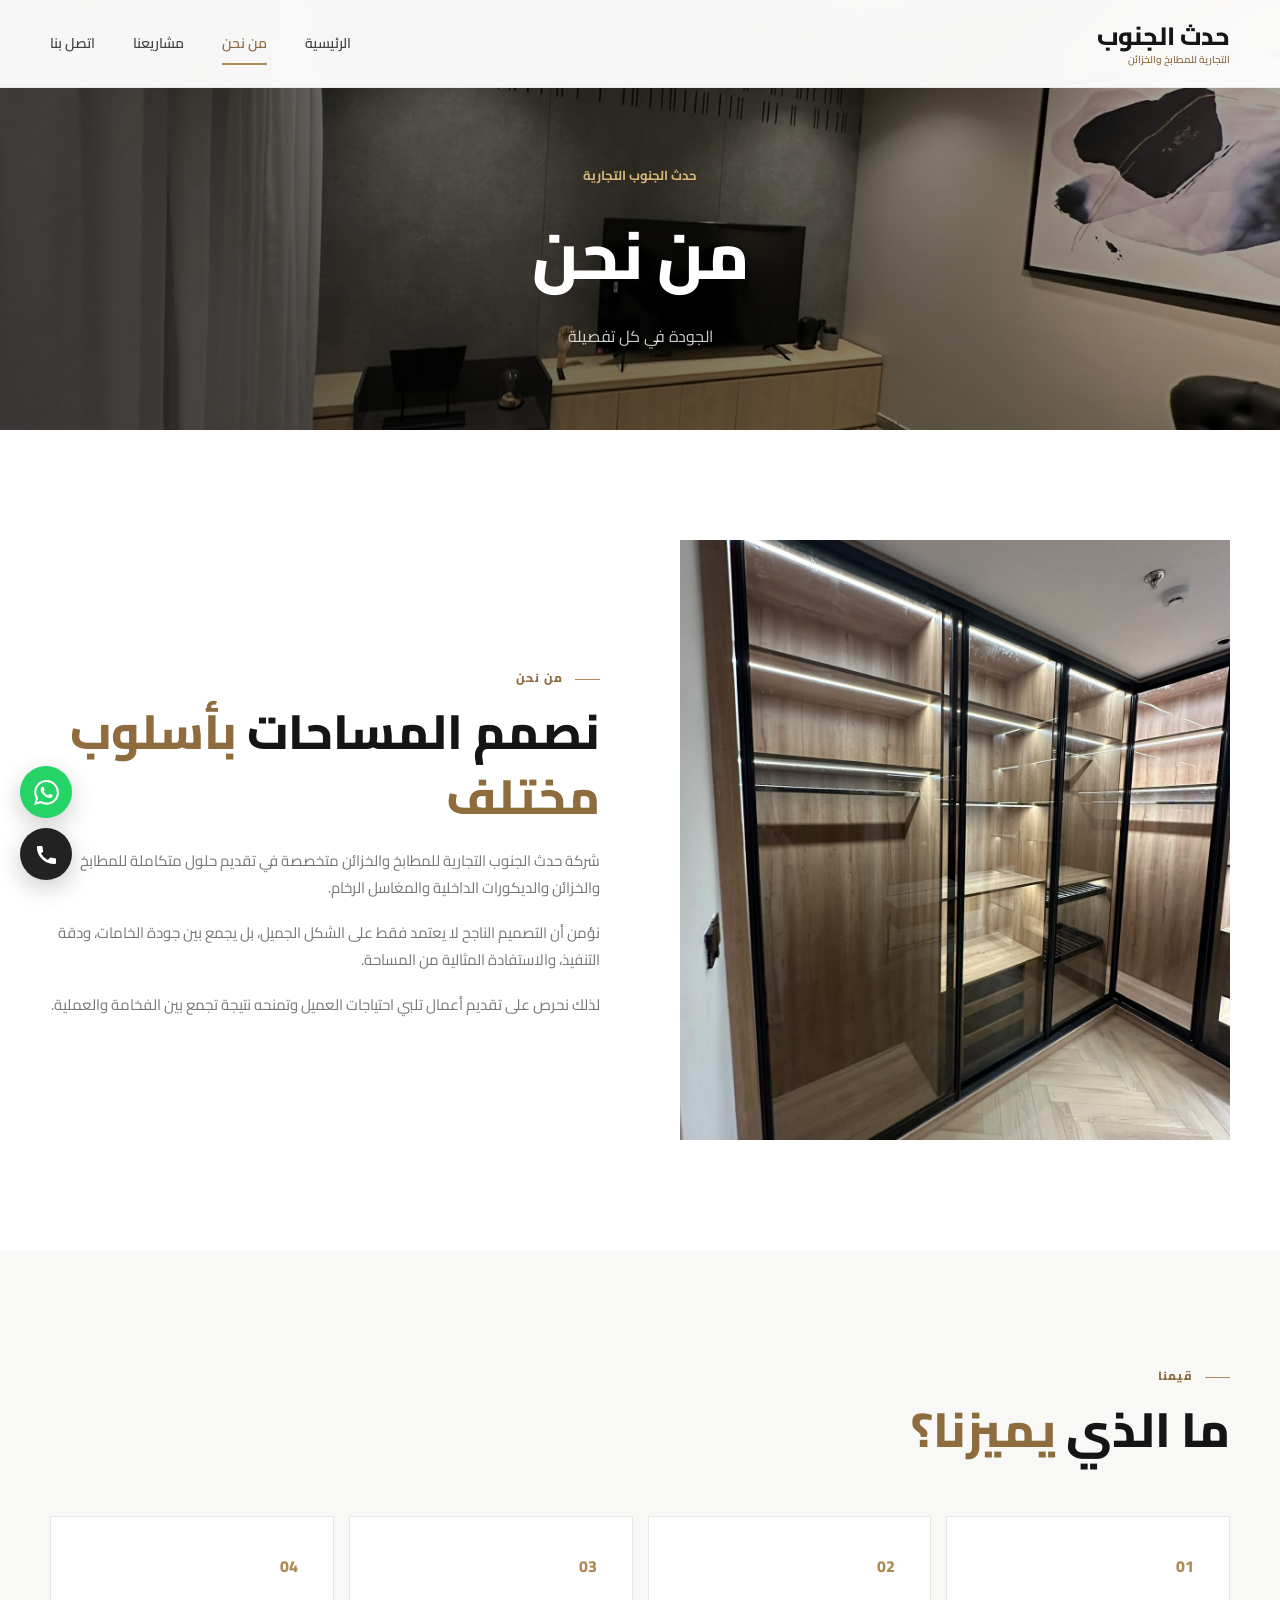
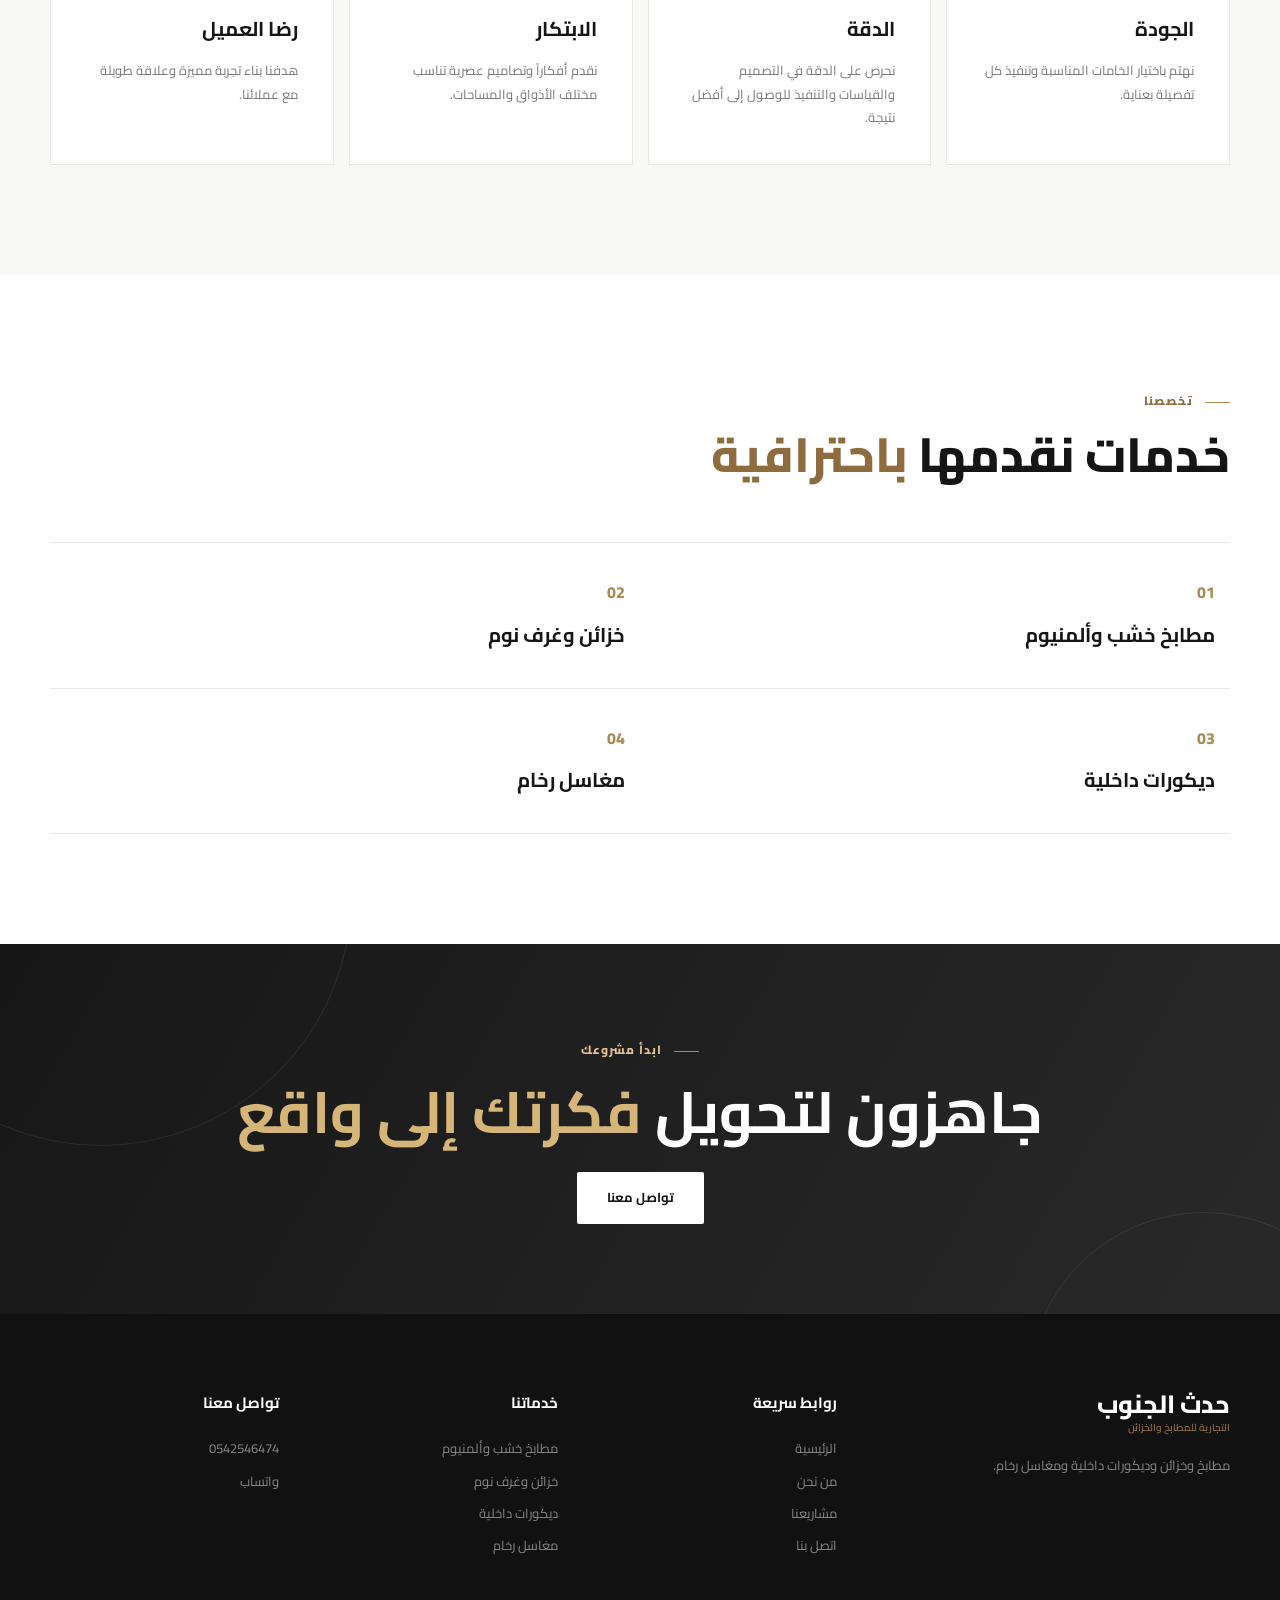
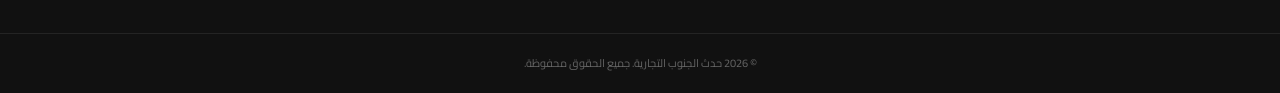
==== about.html @ 850d8880 "done" ====
<!DOCTYPE html>
<html lang="ar" dir="rtl">
<head>

  <meta charset="UTF-8">

  <meta name="viewport" content="width=device-width, initial-scale=1.0">

  <title>من نحن | حدث الجنوب التجارية</title>

  <meta
    name="description"
    content="تعرف على شركة حدث الجنوب التجارية للمطابخ والخزائن والديكورات الداخلية."
  >

  <link rel="stylesheet" href="style.css">

</head>

<body>


  <!-- HEADER -->

  <header class="header">

    <div class="container nav-container">

      <a href="index.html" class="logo">

        <span class="logo-main">حدث الجنوب</span>

        <span class="logo-sub">
          التجارية للمطابخ والخزائن
        </span>

      </a>


      <button class="menu-toggle" id="menuToggle">

        <span></span>
        <span></span>
        <span></span>

      </button>


      <nav class="navbar" id="navbar">

        <a href="index.html">الرئيسية</a>

        <a href="about.html" class="active">من نحن</a>

        <a href="projects.html">مشاريعنا</a>

        <a href="contact.html">اتصل بنا</a>

      </nav>

    </div>

  </header>


  <!-- PAGE HERO -->

  <section class="page-hero">

    <div class="page-hero-content">

      <span>حدث الجنوب التجارية</span>

      <h1>من نحن</h1>

      <p>
        الجودة في كل تفصيلة
      </p>

    </div>

  </section>


  <!-- ABOUT -->

  <section class="section-padding about-main">

    <div class="container about-grid">

      <div class="about-image reveal">

        <img src="images/11.jpeg" alt="حدث الجنوب التجارية">

      </div>


      <div class="about-content reveal">

        <span class="section-label">
          من نحن
        </span>

        <h2 class="section-title">

          نصمم المساحات
          <span>بأسلوب مختلف</span>

        </h2>

        <p>
          شركة حدث الجنوب التجارية للمطابخ والخزائن متخصصة
          في تقديم حلول متكاملة للمطابخ والخزائن والديكورات
          الداخلية والمغاسل الرخام.
        </p>

        <p>
          نؤمن أن التصميم الناجح لا يعتمد فقط على الشكل الجميل،
          بل يجمع بين جودة الخامات، ودقة التنفيذ، والاستفادة
          المثالية من المساحة.
        </p>

        <p>
          لذلك نحرص على تقديم أعمال تلبي احتياجات العميل
          وتمنحه نتيجة تجمع بين الفخامة والعملية.
        </p>

      </div>

    </div>

  </section>


  <!-- VALUES -->

  <section class="values section-padding">

    <div class="container">

      <div class="section-heading">

        <span class="section-label">
          قيمنا
        </span>

        <h2 class="section-title">
          ما الذي
          <span>يميزنا؟</span>
        </h2>

      </div>


      <div class="values-grid">


        <div class="value-card reveal">

          <div class="value-number">01</div>

          <h3>الجودة</h3>

          <p>
            نهتم باختيار الخامات المناسبة وتنفيذ كل
            تفصيلة بعناية.
          </p>

        </div>


        <div class="value-card reveal">

          <div class="value-number">02</div>

          <h3>الدقة</h3>

          <p>
            نحرص على الدقة في التصميم والقياسات والتنفيذ
            للوصول إلى أفضل نتيجة.
          </p>

        </div>


        <div class="value-card reveal">

          <div class="value-number">03</div>

          <h3>الابتكار</h3>

          <p>
            نقدم أفكاراً وتصاميم عصرية تناسب مختلف
            الأذواق والمساحات.
          </p>

        </div>


        <div class="value-card reveal">

          <div class="value-number">04</div>

          <h3>رضا العميل</h3>

          <p>
            هدفنا بناء تجربة مميزة وعلاقة طويلة مع
            عملائنا.
          </p>

        </div>


      </div>

    </div>

  </section>


  <!-- SERVICES -->

  <section class="about-services section-padding">

    <div class="container">

      <div class="section-heading">

        <span class="section-label">
          تخصصنا
        </span>

        <h2 class="section-title">
          خدمات نقدمها
          <span>باحترافية</span>
        </h2>

      </div>


      <div class="about-services-grid">

        <div>
          <span>01</span>
          <h3>مطابخ خشب وألمنيوم</h3>
        </div>

        <div>
          <span>02</span>
          <h3>خزائن وغرف نوم</h3>
        </div>

        <div>
          <span>03</span>
          <h3>ديكورات داخلية</h3>
        </div>

        <div>
          <span>04</span>
          <h3>مغاسل رخام</h3>
        </div>

      </div>

    </div>

  </section>


  <!-- CTA -->

  <section class="cta small-cta">

    <div class="container cta-content">

      <span class="section-label light">
        ابدأ مشروعك
      </span>

      <h2>
        جاهزون لتحويل
        <span>فكرتك إلى واقع</span>
      </h2>

      <a href="contact.html" class="btn btn-light">
        تواصل معنا
      </a>

    </div>

  </section>


  <!-- FOOTER -->

  <footer class="footer">

    <div class="container footer-grid">

      <div class="footer-brand">

        <div class="logo footer-logo">

          <span class="logo-main">حدث الجنوب</span>

          <span class="logo-sub">
            التجارية للمطابخ والخزائن
          </span>

        </div>

        <p>
          مطابخ وخزائن وديكورات داخلية ومغاسل رخام.
        </p>

      </div>


      <div class="footer-column">

        <h3>روابط سريعة</h3>

        <a href="index.html">الرئيسية</a>
        <a href="about.html">من نحن</a>
        <a href="projects.html">مشاريعنا</a>
        <a href="contact.html">اتصل بنا</a>

      </div>


      <div class="footer-column">

        <h3>خدماتنا</h3>

        <span>مطابخ خشب وألمنيوم</span>
        <span>خزائن وغرف نوم</span>
        <span>ديكورات داخلية</span>
        <span>مغاسل رخام</span>

      </div>


      <div class="footer-column">

        <h3>تواصل معنا</h3>

        <a href="tel:0542546474">
          0542546474
        </a>

        <a
          href="https://wa.me/966542546474"
          target="_blank"
        >
          واتساب
        </a>

      </div>

    </div>


    <div class="footer-bottom">

      <div class="container">

        <p>
          © 2026 حدث الجنوب التجارية. جميع الحقوق محفوظة.
        </p>

      </div>

    </div>

  </footer>


  <!-- FLOATING -->

  <div class="floating-buttons">

    <a
      href="https://wa.me/966542546474"
      class="float-btn whatsapp"
      target="_blank"
    >
      <svg viewBox="0 0 24 24">
        <path d="M20.5 3.5A11.8 11.8 0 0 0 12.08 0C5.55 0 .23 5.32.23 11.85c0 2.09.55 4.13 1.6 5.93L.13 24l6.36-1.67a11.82 11.82 0 0 0 5.59 1.42h.01c6.53 0 11.85-5.32 11.85-11.85 0-3.17-1.24-6.14-3.44-8.4ZM12.09 21.7h-.01a9.83 9.83 0 0 1-5.01-1.37l-.36-.21-3.77.99 1.01-3.67-.23-.38a9.82 9.82 0 0 1-1.5-5.21C2.22 6.42 6.64 2 12.09 2a9.8 9.8 0 0 1 6.98 2.89 9.8 9.8 0 0 1 2.88 6.99c0 5.44-4.43 9.82-9.86 9.82Zm5.39-7.36c-.29-.15-1.72-.85-1.99-.95-.27-.1-.46-.15-.65.15-.19.29-.75.95-.92 1.14-.17.19-.34.22-.63.07-.29-.15-1.23-.45-2.34-1.44-.86-.77-1.44-1.72-1.61-2.01-.17-.29-.02-.45.13-.6.13-.13.29-.34.44-.51.15-.17.19-.29.29-.49.1-.19.05-.36-.02-.51-.07-.15-.65-1.58-.89-2.17-.23-.57-.47-.49-.65-.5h-.55c-.19 0-.49.07-.75.36-.26.29-1  .98-1 2.39s1.02 2.77 1.16 2.96c.14.19 2 3.05 4.85 4.28.68.29 1.21.46 1.62.59.68.22 1.3.19 1.79.12.55-.08 1.72-.7 1.96-1.37.24-.67.24-1.24.17-1.36-.07-.12-.26-.19-.55-.34Z"/>
      </svg>
    </a>

    <a href="tel:0542546474" class="float-btn call">

      <svg viewBox="0 0 24 24">
        <path d="M6.62 10.79a15.46 15.46 0 0 0 6.59 6.59l2.2-2.2a1.03 1.03 0 0 1 1.05-.25c1.15.38 2.39.58 3.66.58.57 0 1.03.46 1.03 1.03V20.2c0 .57-.46 1.03-1.03 1.03C10.06 21.23 2.77 13.94 2.77 4.87c0-.57.46-1.03 1.03-1.03H7.2c.57 0 1.03.46 1.03 1.03 0 1.28.2 2.51.58 3.66.11.39.02.82-.25 1.05l-1.94 1.21Z"/>
      </svg>

    </a>

  </div>


  <script src="script.js"></script>

</body>
</html>
---- style.css ----
@import url('https://fonts.googleapis.com/css2?family=Cairo:wght@300;400;500;600;700;800&display=swap');


/* =====================================================
   VARIABLES
===================================================== */

:root {

  --white: #ffffff;

  --off-white: #f8f8f6;

  --black: #151515;

  --dark: #202020;

  --gray: #777;

  --light-gray: #eeeeeb;

  --border: #e7e7e3;

  --gold: #b08a55;

  --gold-dark: #8e6c3e;

  --shadow:
    0 15px 45px rgba(0,0,0,.08);

  --transition:
    .35s ease;

}


/* =====================================================
   RESET
===================================================== */

* {

  margin: 0;

  padding: 0;

  box-sizing: border-box;

}


html {

  scroll-behavior: smooth;

}


body {

  font-family: "Cairo", sans-serif;

  background: var(--white);

  color: var(--black);

  line-height: 1.8;

  overflow-x: hidden;

}


body.menu-open {

  overflow: hidden;

}


a {

  text-decoration: none;

  color: inherit;

}


img {

  display: block;

  width: 100%;

}


button,
input,
textarea,
select {

  font-family: inherit;

}


button {

  cursor: pointer;

}


.container {

  width: min(1180px, calc(100% - 40px));

  margin: auto;

}


/* =====================================================
   HEADER
===================================================== */

.header {

  position: fixed;

  top: 0;

  right: 0;

  left: 0;

  z-index: 1000;

  height: 88px;

  background:
    rgba(255,255,255,.96);

  backdrop-filter: blur(15px);

  border-bottom: 1px solid rgba(0,0,0,.06);

  transition: var(--transition);

}


.header.scrolled {

  height: 72px;

  box-shadow:
    0 5px 25px rgba(0,0,0,.07);

}


.nav-container {

  height: 100%;

  display: flex;

  align-items: center;

  justify-content: space-between;

}


.logo {

  display: flex;

  flex-direction: column;

  line-height: 1.2;

}


.logo-main {

  font-size: 25px;

  font-weight: 800;

  color: var(--black);

}


.logo-sub {

  color: var(--gold-dark);

  font-size: 10px;

  font-weight: 600;

  margin-top: 3px;

}


.navbar {

  display: flex;

  align-items: center;

  gap: 38px;

}


.navbar a {

  position: relative;

  font-size: 14px;

  font-weight: 600;

  color: #444;

  transition: var(--transition);

}


.navbar a::after {

  content: "";

  position: absolute;

  bottom: -9px;

  right: 0;

  width: 0;

  height: 2px;

  background: var(--gold);

  transition: var(--transition);

}


.navbar a:hover,
.navbar a.active {

  color: var(--gold-dark);

}


.navbar a:hover::after,
.navbar a.active::after {

  width: 100%;

}


/* =====================================================
   MOBILE MENU
===================================================== */

.menu-toggle {

  display: none;

  border: 0;

  background: transparent;

  width: 42px;

  height: 42px;

  position: relative;

  z-index: 1002;

}


.menu-toggle span {

  display: block;

  width: 25px;

  height: 2px;

  background: var(--black);

  margin: 5px auto;

  transition: .3s;

}


.menu-toggle.active span:nth-child(1) {

  transform:
    translateY(7px)
    rotate(45deg);

}


.menu-toggle.active span:nth-child(2) {

  opacity: 0;

}


.menu-toggle.active span:nth-child(3) {

  transform:
    translateY(-7px)
    rotate(-45deg);

}


/* =====================================================
   HERO
===================================================== */

.hero {

  height: 100vh;

  min-height: 650px;

  position: relative;

  overflow: hidden;

}


.hero-slider {

  width: 100%;

  height: 100%;

}


.hero-slide {

  position: absolute;

  inset: 0;

  opacity: 0;

  visibility: hidden;

  transition:
    opacity 1s ease,
    visibility 1s ease;

}


.hero-slide.active {

  opacity: 1;

  visibility: visible;

}


.hero-slide img {

  width: 100%;

  height: 100%;

  object-fit: cover;

}


.hero-overlay {

  position: absolute;

  inset: 0;

  background:
    linear-gradient(
      90deg,
      rgba(0,0,0,.65),
      rgba(0,0,0,.25),
      rgba(0,0,0,.12)
    );

}


.hero-content {

  position: absolute;

  z-index: 2;

  top: 50%;

  right: max(5%, calc((100% - 1180px) / 2));

  transform: translateY(-50%);

  max-width: 620px;

  color: white;

}


.hero-small {

  display: inline-block;

  color: #e1c28f;

  font-size: 14px;

  font-weight: 600;

  margin-bottom: 12px;

  letter-spacing: .5px;

}


.hero-content h1,
.hero-content h2 {

  font-size: clamp(38px, 5vw, 70px);

  line-height: 1.25;

  margin-bottom: 20px;

  font-weight: 800;

}


.hero-content p {

  max-width: 550px;

  color: rgba(255,255,255,.88);

  font-size: 16px;

  line-height: 2;

  margin-bottom: 30px;

}


.hero-buttons {

  display: flex;

  gap: 12px;

  flex-wrap: wrap;

}


/* =====================================================
   BUTTONS
===================================================== */

.btn {

  display: inline-flex;

  align-items: center;

  justify-content: center;

  gap: 10px;

  min-height: 52px;

  padding: 0 30px;

  border-radius: 2px;

  font-size: 13px;

  font-weight: 700;

  transition: var(--transition);

}


.btn-primary {

  background: var(--gold);

  color: white;

}


.btn-primary:hover {

  background: var(--gold-dark);

  transform: translateY(-3px);

}


.btn-outline {

  border: 1px solid rgba(255,255,255,.65);

  color: white;

}


.btn-outline:hover {

  background: white;

  color: var(--black);

}


.btn-dark {

  background: var(--black);

  color: white;

}


.btn-dark:hover {

  background: var(--gold-dark);

  transform: translateY(-3px);

}


.btn-light {

  background: white;

  color: var(--black);

}


.btn-light:hover {

  background: var(--gold);

  color: white;

  transform: translateY(-3px);

}


/* =====================================================
   SLIDER
===================================================== */

.slider-arrow {

  position: absolute;

  z-index: 5;

  top: 50%;

  width: 48px;

  height: 48px;

  border-radius: 50%;

  border: 1px solid rgba(255,255,255,.5);

  background: rgba(0,0,0,.15);

  color: white;

  font-size: 20px;

  transform: translateY(-50%);

  transition: var(--transition);

}


.slider-arrow:hover {

  background: white;

  color: var(--black);

}


.slider-prev {

  right: 25px;

}


.slider-next {

  left: 25px;

}


.slider-dots {

  position: absolute;

  z-index: 5;

  bottom: 35px;

  right: 50%;

  transform: translateX(50%);

  display: flex;

  gap: 8px;

}


.dot {

  width: 8px;

  height: 8px;

  border-radius: 50%;

  border: 0;

  background: rgba(255,255,255,.5);

  transition: var(--transition);

}


.dot.active {

  width: 28px;

  border-radius: 10px;

  background: white;

}


/* =====================================================
   SECTIONS
===================================================== */

.section-padding {

  padding: 110px 0;

}


.section-label {

  display: inline-block;

  color: var(--gold-dark);

  font-size: 12px;

  font-weight: 800;

  letter-spacing: 1px;

  margin-bottom: 10px;

}


.section-label::before {

  content: "";

  display: inline-block;

  width: 25px;

  height: 1px;

  background: var(--gold);

  vertical-align: middle;

  margin-left: 8px;

}


.section-label.light {

  color: #e1c28f;

}


.section-title {

  font-size: clamp(30px, 4vw, 48px);

  line-height: 1.35;

  font-weight: 800;

}


.section-title span {

  color: var(--gold-dark);

}


.section-heading {

  max-width: 700px;

  margin-bottom: 55px;

}


.section-heading > p {

  color: var(--gray);

  margin-top: 15px;

  font-size: 15px;

}


/* =====================================================
   INTRO
===================================================== */

.intro {

  background: var(--white);

}


.intro-grid {

  display: grid;

  grid-template-columns:
    1fr
    1fr;

  gap: 80px;

  align-items: center;

}


.intro-image {

  position: relative;

}


.intro-image img {

  height: 570px;

  object-fit: cover;

}


.experience-box {

  position: absolute;

  bottom: -25px;

  left: -25px;

  background: var(--black);

  color: white;

  width: 130px;

  height: 130px;

  display: flex;

  flex-direction: column;

  align-items: center;

  justify-content: center;

  border: 6px solid white;

}


.experience-box strong {

  font-size: 20px;

  color: #d8b97e;

}


.experience-box span {

  font-size: 13px;

}


.intro-content p {

  color: var(--gray);

  font-size: 15px;

  margin-top: 18px;

}


.text-link {

  display: inline-flex;

  gap: 12px;

  color: var(--black);

  font-weight: 700;

  margin-top: 25px;

  border-bottom: 1px solid var(--gold);

  padding-bottom: 5px;

}


.text-link span {

  color: var(--gold);

  transition: var(--transition);

}


.text-link:hover span {

  transform: translateX(-5px);

}


/* =====================================================
   SERVICES
===================================================== */

.services {

  background: var(--off-white);

}


.services-grid {

  display: grid;

  grid-template-columns:
    repeat(4, 1fr);

  gap: 18px;

}


.service-card {

  position: relative;

  background: white;

  padding: 35px 28px;

  min-height: 280px;

  border: 1px solid var(--border);

  overflow: hidden;

  transition: var(--transition);

}


.service-card:hover {

  transform: translateY(-8px);

  box-shadow: var(--shadow);

  border-color: transparent;

}


.service-number {

  position: absolute;

  top: 20px;

  left: 20px;

  color: #ddd;

  font-size: 14px;

  font-weight: 700;

}


.service-icon {

  width: 55px;

  height: 55px;

  display: flex;

  align-items: center;

  justify-content: center;

  background: #f5f0e8;

  color: var(--gold-dark);

  font-size: 24px;

  margin-bottom: 25px;

}


.service-card h3 {

  font-size: 18px;

  margin-bottom: 12px;

}


.service-card p {

  color: var(--gray);

  font-size: 13px;

  line-height: 2;

}


/* =====================================================
   PROJECTS PREVIEW
===================================================== */

.projects-heading {

  display: flex;

  justify-content: space-between;

  align-items: end;

  max-width: none;

}


.projects-grid {

  display: grid;

  grid-template-columns:
    repeat(3, 1fr);

  gap: 15px;

}


.project-card {

  position: relative;

  height: 330px;

  overflow: hidden;

}


.project-card img {

  height: 100%;

  object-fit: cover;

  transition:
    transform .7s ease;

}


.project-card:hover img {

  transform: scale(1.07);

}


.project-overlay {

  position: absolute;

  inset: 0;

  display: flex;

  align-items: center;

  justify-content: center;

  background:
    rgba(0,0,0,.4);

  opacity: 0;

  transition: var(--transition);

}


.project-card:hover .project-overlay {

  opacity: 1;

}


.project-overlay span {

  color: white;

  border: 1px solid rgba(255,255,255,.8);

  padding: 10px 20px;

  font-size: 12px;

}


/* =====================================================
   CTA
===================================================== */

.cta {

  position: relative;

  padding: 120px 20px;

  background:
    linear-gradient(
      120deg,
      #171717,
      #292929
    );

  color: white;

  text-align: center;

  overflow: hidden;

}


.cta::before {

  content: "";

  position: absolute;

  width: 500px;

  height: 500px;

  border: 1px solid rgba(255,255,255,.08);

  border-radius: 50%;

  top: -300px;

  left: -150px;

}


.cta::after {

  content: "";

  position: absolute;

  width: 350px;

  height: 350px;

  border: 1px solid rgba(255,255,255,.08);

  border-radius: 50%;

  bottom: -250px;

  right: -100px;

}


.cta-content {

  position: relative;

  z-index: 2;

}


.cta h2 {

  font-size: clamp(32px, 5vw, 58px);

  line-height: 1.4;

  margin-bottom: 20px;

}


.cta h2 span {

  color: #d6b678;

}


.cta p {

  max-width: 600px;

  margin: auto auto 30px;

  color: #bbb;

}


.small-cta {

  padding: 90px 20px;

}


/* =====================================================
   FOOTER
===================================================== */

.footer {

  background: #111;

  color: white;

}


.footer-grid {

  display: grid;

  grid-template-columns:
    1.5fr
    1fr
    1fr
    1fr;

  gap: 50px;

  padding: 75px 0;

}


.footer-logo .logo-main {

  color: white;

}


.footer-brand p {

  color: #888;

  font-size: 13px;

  max-width: 350px;

  margin-top: 20px;

}


.footer-column {

  display: flex;

  flex-direction: column;

  gap: 9px;

}


.footer-column h3 {

  font-size: 15px;

  margin-bottom: 12px;

  color: white;

}


.footer-column a,
.footer-column span {

  color: #888;

  font-size: 13px;

  transition: var(--transition);

}


.footer-column a:hover {

  color: #d6b678;

  transform: translateX(-4px);

}


.footer-bottom {

  border-top: 1px solid rgba(255,255,255,.08);

  padding: 20px 0;

}


.footer-bottom p {

  color: #666;

  text-align: center;

  font-size: 11px;

}


/* =====================================================
   PAGE HERO
===================================================== */

.page-hero {

  height: 430px;

  background:
    linear-gradient(
      90deg,
      rgba(0,0,0,.7),
      rgba(0,0,0,.35)
    ),
    url("images/12.jpeg")
    center/cover;

  display: flex;

  align-items: center;

  justify-content: center;

  text-align: center;

  color: white;

  padding-top: 80px;

}


.page-hero-content span {

  color: #d9b979;

  font-size: 13px;

  font-weight: 700;

}


.page-hero-content h1 {

  font-size: clamp(40px, 6vw, 65px);

  margin: 8px 0;

  font-weight: 800;

}


.page-hero-content p {

  color: rgba(255,255,255,.8);

}


/* =====================================================
   ABOUT PAGE
===================================================== */

.about-grid {

  display: grid;

  grid-template-columns:
    1fr
    1fr;

  gap: 80px;

  align-items: center;

}


.about-image img {

  height: 600px;

  object-fit: cover;

}


.about-content p {

  color: var(--gray);

  font-size: 15px;

  margin-top: 18px;

}


.values {

  background: var(--off-white);

}


.values-grid {

  display: grid;

  grid-template-columns:
    repeat(4, 1fr);

  gap: 15px;

}


.value-card {

  background: white;

  padding: 35px;

  border: 1px solid var(--border);

  transition: var(--transition);

}


.value-card:hover {

  transform: translateY(-7px);

  box-shadow: var(--shadow);

}


.value-number {

  color: var(--gold);

  font-weight: 800;

  margin-bottom: 30px;

}


.value-card h3 {

  font-size: 20px;

  margin-bottom: 12px;

}


.value-card p {

  color: var(--gray);

  font-size: 13px;

}


.about-services-grid {

  display: grid;

  grid-template-columns:
    repeat(2, 1fr);

  border-top: 1px solid var(--border);

}


.about-services-grid > div {

  padding: 35px 15px;

  border-bottom: 1px solid var(--border);

}


.about-services-grid span {

  color: var(--gold);

  font-weight: 800;

}


.about-services-grid h3 {

  margin-top: 10px;

  font-size: 20px;

}


/* =====================================================
   PROJECTS PAGE
===================================================== */

.centered-heading {

  text-align: center;

  margin-left: auto;

  margin-right: auto;

}


.all-projects-grid {

  display: grid;

  grid-template-columns:
    repeat(3, 1fr);

  gap: 15px;

}


.gallery-item {

  height: 350px;

  position: relative;

  overflow: hidden;

  cursor: pointer;

  background: #eee;

}


.gallery-item img {

  height: 100%;

  object-fit: cover;

  transition:
    transform .7s ease;

}


.gallery-item::after {

  content: "";

  position: absolute;

  inset: 0;

  background:
    linear-gradient(
      transparent 55%,
      rgba(0,0,0,.55)
    );

  opacity: .8;

}


.gallery-item:hover img {

  transform: scale(1.08);

}


.gallery-item > span {

  position: absolute;

  z-index: 2;

  bottom: 15px;

  right: 18px;

  color: white;

  font-size: 12px;

  font-weight: 700;

}


/* =====================================================
   LIGHTBOX
===================================================== */

.lightbox {

  position: fixed;

  z-index: 2000;

  inset: 0;

  background:
    rgba(0,0,0,.94);

  display: flex;

  align-items: center;

  justify-content: center;

  opacity: 0;

  visibility: hidden;

  transition: .3s;

}


.lightbox.active {

  opacity: 1;

  visibility: visible;

}


.lightbox img {

  max-width: 85%;

  max-height: 85vh;

  width: auto;

  object-fit: contain;

  box-shadow:
    0 20px 80px rgba(0,0,0,.5);

}


.lightbox-close {

  position: absolute;

  top: 25px;

  left: 30px;

  width: 45px;

  height: 45px;

  border: 1px solid rgba(255,255,255,.3);

  background: transparent;

  color: white;

  font-size: 30px;

}


.lightbox-prev,
.lightbox-next {

  position: absolute;

  top: 50%;

  transform: translateY(-50%);

  width: 50px;

  height: 50px;

  border: 1px solid rgba(255,255,255,.3);

  background: rgba(255,255,255,.05);

  color: white;

  border-radius: 50%;

  font-size: 20px;

}


.lightbox-prev {

  right: 30px;

}


.lightbox-next {

  left: 30px;

}


.lightbox-counter {

  position: absolute;

  bottom: 25px;

  color: white;

  font-size: 13px;

}


/* =====================================================
   CONTACT
===================================================== */

.contact-grid {

  display: grid;

  grid-template-columns:
    .8fr
    1.2fr;

  gap: 50px;

}


.contact-info {

  display: flex;

  flex-direction: column;

  gap: 15px;

}


.contact-card {

  display: flex;

  align-items: center;

  gap: 18px;

  padding: 25px;

  background: var(--off-white);

  border: 1px solid var(--border);

  transition: var(--transition);

}


.contact-card:hover {

  transform: translateX(-5px);

  border-color: var(--gold);

}


.contact-icon {

  flex-shrink: 0;

  width: 55px;

  height: 55px;

  display: flex;

  align-items: center;

  justify-content: center;

  background: var(--black);

}


.contact-icon svg {

  width: 23px;

  height: 23px;

  fill: #d6b678;

}


.contact-card span {

  display: block;

  color: var(--gray);

  font-size: 12px;

}


.contact-card strong {

  display: block;

  font-size: 15px;

  margin-top: 3px;

}


.contact-form-wrapper {

  background: var(--off-white);

  padding: 40px;

}


.contact-form {

  display: flex;

  flex-direction: column;

  gap: 20px;

}


.form-row {

  display: grid;

  grid-template-columns:
    1fr
    1fr;

  gap: 15px;

}


.form-group {

  display: flex;

  flex-direction: column;

  gap: 8px;

}


.form-group label {

  font-size: 12px;

  font-weight: 700;

}


.form-group input,
.form-group textarea,
.form-group select {

  width: 100%;

  border: 1px solid var(--border);

  background: white;

  outline: none;

  padding: 14px 15px;

  font-size: 13px;

  transition: var(--transition);

}


.form-group textarea {

  resize: vertical;

}


.form-group input:focus,
.form-group textarea:focus,
.form-group select:focus {

  border-color: var(--gold);

}


.form-submit {

  border: 0;

  width: fit-content;

}


/* =====================================================
   FLOATING BUTTONS
===================================================== */

.floating-buttons {

  position: fixed;

  z-index: 1500;

  left: 20px;

  bottom: 20px;

  display: flex;

  flex-direction: column;

  gap: 10px;

}


.float-btn {

  width: 52px;

  height: 52px;

  border-radius: 50%;

  display: flex;

  align-items: center;

  justify-content: center;

  box-shadow:
    0 8px 25px rgba(0,0,0,.2);

  transition: var(--transition);

}


.float-btn:hover {

  transform: scale(1.1);

}


.float-btn svg {

  width: 25px;

  height: 25px;

  fill: white;

}


.float-btn.whatsapp {

  background: #25D366;

}


.float-btn.call {

  background: #222;

}


/* =====================================================
   REVEAL ANIMATION
===================================================== */

.reveal {

  opacity: 0;

  transform: translateY(30px);

  transition:
    opacity .7s ease,
    transform .7s ease;

}


.reveal.visible {

  opacity: 1;

  transform: translateY(0);

}


/* =====================================================
   RESPONSIVE
===================================================== */

@media (max-width: 1000px) {

  .services-grid {

    grid-template-columns:
      repeat(2, 1fr);

  }


  .values-grid {

    grid-template-columns:
      repeat(2, 1fr);

  }


  .footer-grid {

    grid-template-columns:
      repeat(2, 1fr);

  }


  .intro-grid,
  .about-grid {

    gap: 45px;

  }

}


@media (max-width: 768px) {

  .container {

    width:
      min(100% - 28px, 600px);

  }


  .header {

    height: 75px;

  }


  .menu-toggle {

    display: block;

  }


  .navbar {

    position: fixed;

    top: 0;

    right: 0;

    width: 82%;

    max-width: 360px;

    height: 100vh;

    background: white;

    flex-direction: column;

    justify-content: center;

    gap: 25px;

    transform: translateX(110%);

    transition: .4s ease;

    box-shadow:
      -10px 0 40px rgba(0,0,0,.12);

  }


  .navbar.open {

    transform: translateX(0);

  }


  .navbar a {

    font-size: 17px;

  }


  .hero {

    min-height: 650px;

  }


  .hero-content {

    right: 20px;

    left: 20px;

    max-width: none;

  }


  .hero-content h1,
  .hero-content h2 {

    font-size:
      clamp(35px, 10vw, 55px);

  }


  .hero-content p {

    font-size: 14px;

  }


  .slider-arrow {

    display: none;

  }


  .section-padding {

    padding: 75px 0;

  }


  .intro-grid,
  .about-grid,
  .contact-grid {

    grid-template-columns:
      1fr;

  }


  .intro-image img,
  .about-image img {

    height: 450px;

  }


  .experience-box {

    left: 10px;

    bottom: -20px;

  }


  .services-grid,
  .projects-grid,
  .all-projects-grid {

    grid-template-columns:
      repeat(2, 1fr);

  }


  .project-card,
  .gallery-item {

    height: 260px;

  }


  .projects-heading {

    align-items: flex-start;

    flex-direction: column;

    gap: 25px;

  }


  .values-grid {

    grid-template-columns:
      1fr 1fr;

  }


  .contact-form-wrapper {

    padding: 25px;

  }


  .page-hero {

    height: 350px;

  }

}


@media (max-width: 520px) {

  .logo-main {

    font-size: 21px;

  }


  .logo-sub {

    font-size: 8px;

  }


  .services-grid,
  .projects-grid,
  .all-projects-grid,
  .values-grid {

    grid-template-columns:
      1fr;

  }


  .project-card,
  .gallery-item {

    height: 340px;

  }


  .form-row {

    grid-template-columns:
      1fr;

  }


  .footer-grid {

    grid-template-columns:
      1fr;

    gap: 35px;

  }


  .hero-buttons {

    flex-direction: column;

    align-items: stretch;

  }


  .hero-buttons .btn {

    width: 100%;

  }


  .floating-buttons {

    left: 12px;

    bottom: 12px;

  }


  .float-btn {

    width: 48px;

    height: 48px;

  }


  .lightbox img {

    max-width: 92%;

    max-height: 75vh;

  }


  .lightbox-prev {

    right: 10px;

  }


  .lightbox-next {

    left: 10px;

  }

}
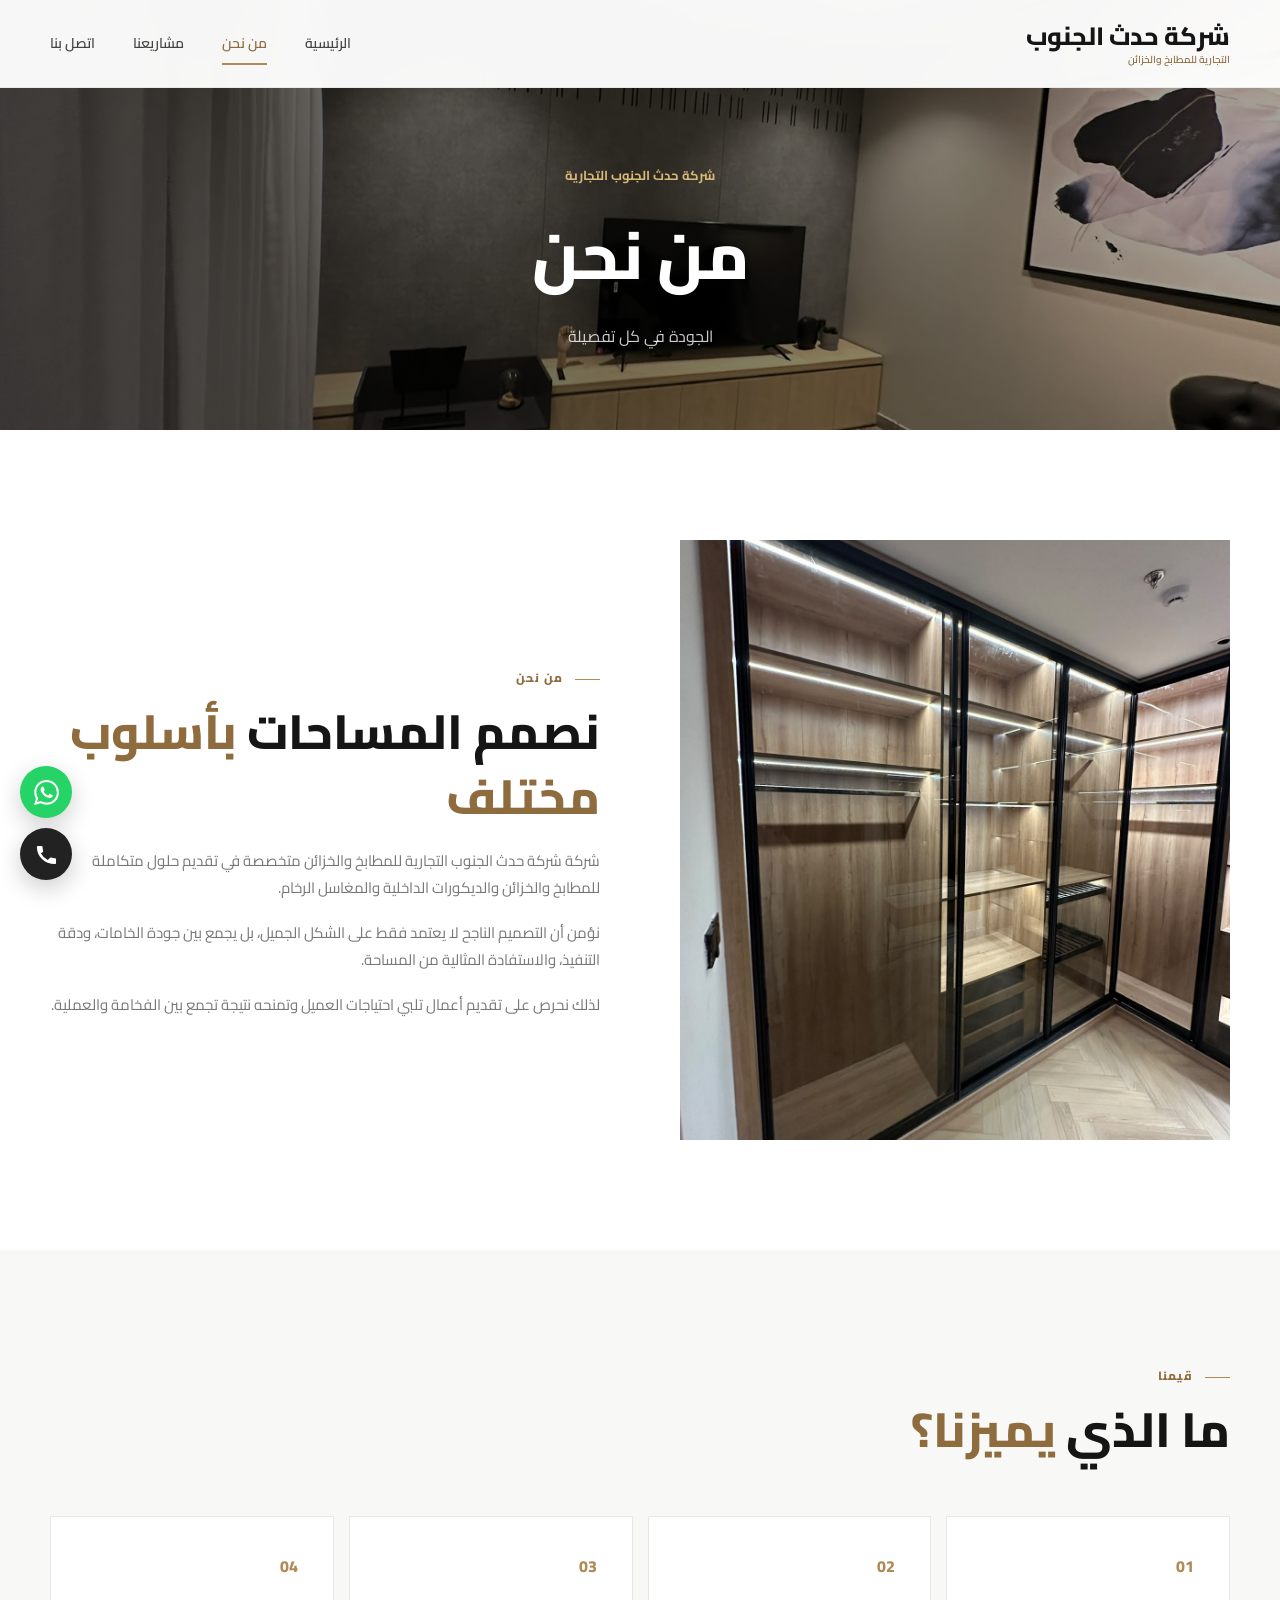
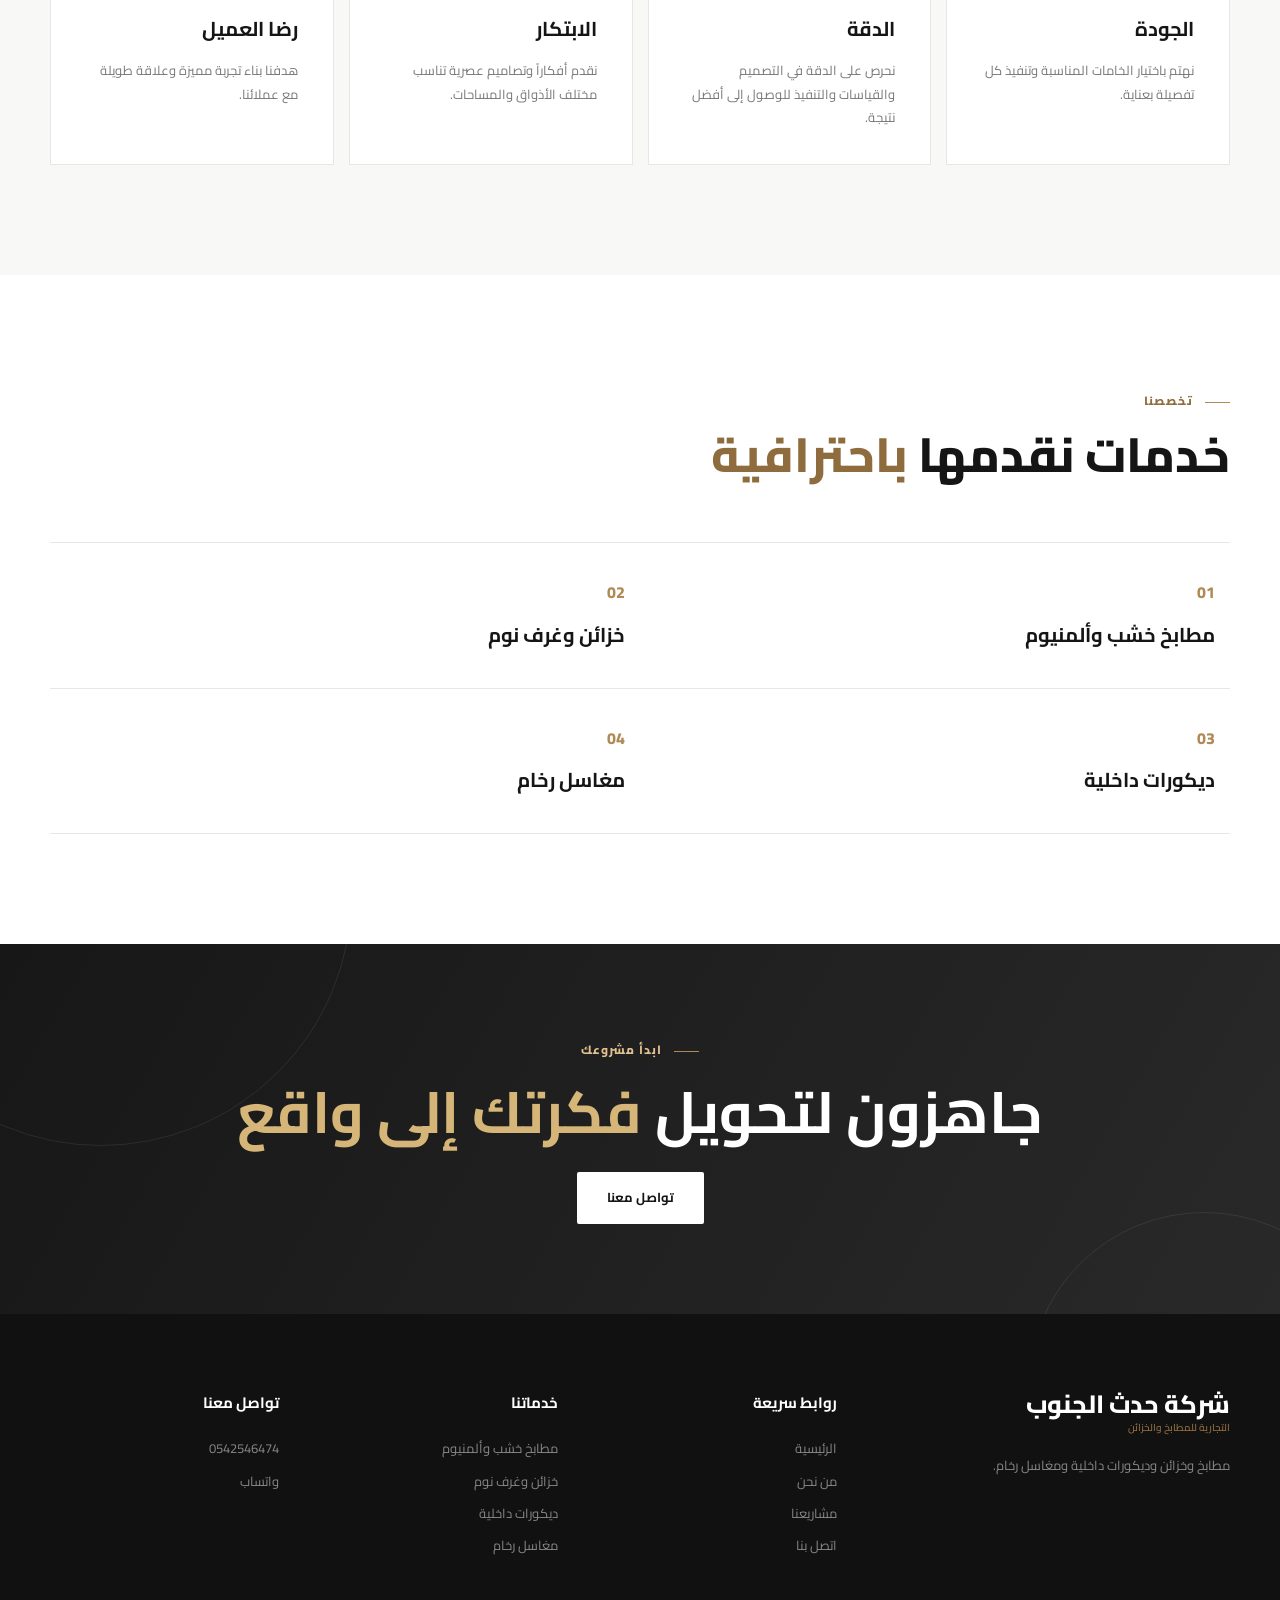
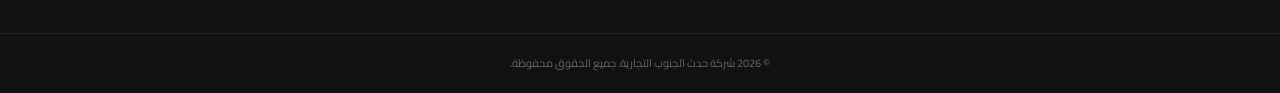
==== commit b511bb1d: "ء" ====
--- a/about.html
+++ b/about.html
@@ -6,11 +6,11 @@
 
   <meta name="viewport" content="width=device-width, initial-scale=1.0">
 
-  <title>من نحن | حدث الجنوب التجارية</title>
+  <title>من نحن | شركة حدث الجنوب التجارية</title>
 
   <meta
     name="description"
-    content="تعرف على شركة حدث الجنوب التجارية للمطابخ والخزائن والديكورات الداخلية."
+    content="تعرف على شركة شركة حدث الجنوب التجارية للمطابخ والخزائن والديكورات الداخلية."
   >
 
   <link rel="stylesheet" href="style.css">
@@ -28,7 +28,7 @@
 
       <a href="index.html" class="logo">
 
-        <span class="logo-main">حدث الجنوب</span>
+        <span class="logo-main">شركة حدث الجنوب</span>
 
         <span class="logo-sub">
           التجارية للمطابخ والخزائن
@@ -69,7 +69,7 @@
 
     <div class="page-hero-content">
 
-      <span>حدث الجنوب التجارية</span>
+      <span>شركة حدث الجنوب التجارية</span>
 
       <h1>من نحن</h1>
 
@@ -90,7 +90,7 @@
 
       <div class="about-image reveal">
 
-        <img src="images/11.jpeg" alt="حدث الجنوب التجارية">
+        <img src="images/11.jpeg" alt="شركة حدث الجنوب التجارية">
 
       </div>
 
@@ -109,7 +109,7 @@
         </h2>
 
         <p>
-          شركة حدث الجنوب التجارية للمطابخ والخزائن متخصصة
+          شركة شركة حدث الجنوب التجارية للمطابخ والخزائن متخصصة
           في تقديم حلول متكاملة للمطابخ والخزائن والديكورات
           الداخلية والمغاسل الرخام.
         </p>
@@ -301,7 +301,7 @@
 
         <div class="logo footer-logo">
 
-          <span class="logo-main">حدث الجنوب</span>
+          <span class="logo-main">شركة حدث الجنوب</span>
 
           <span class="logo-sub">
             التجارية للمطابخ والخزائن
@@ -365,7 +365,7 @@
       <div class="container">
 
         <p>
-          © 2026 حدث الجنوب التجارية. جميع الحقوق محفوظة.
+          © 2026 شركة حدث الجنوب التجارية. جميع الحقوق محفوظة.
         </p>
 
       </div>
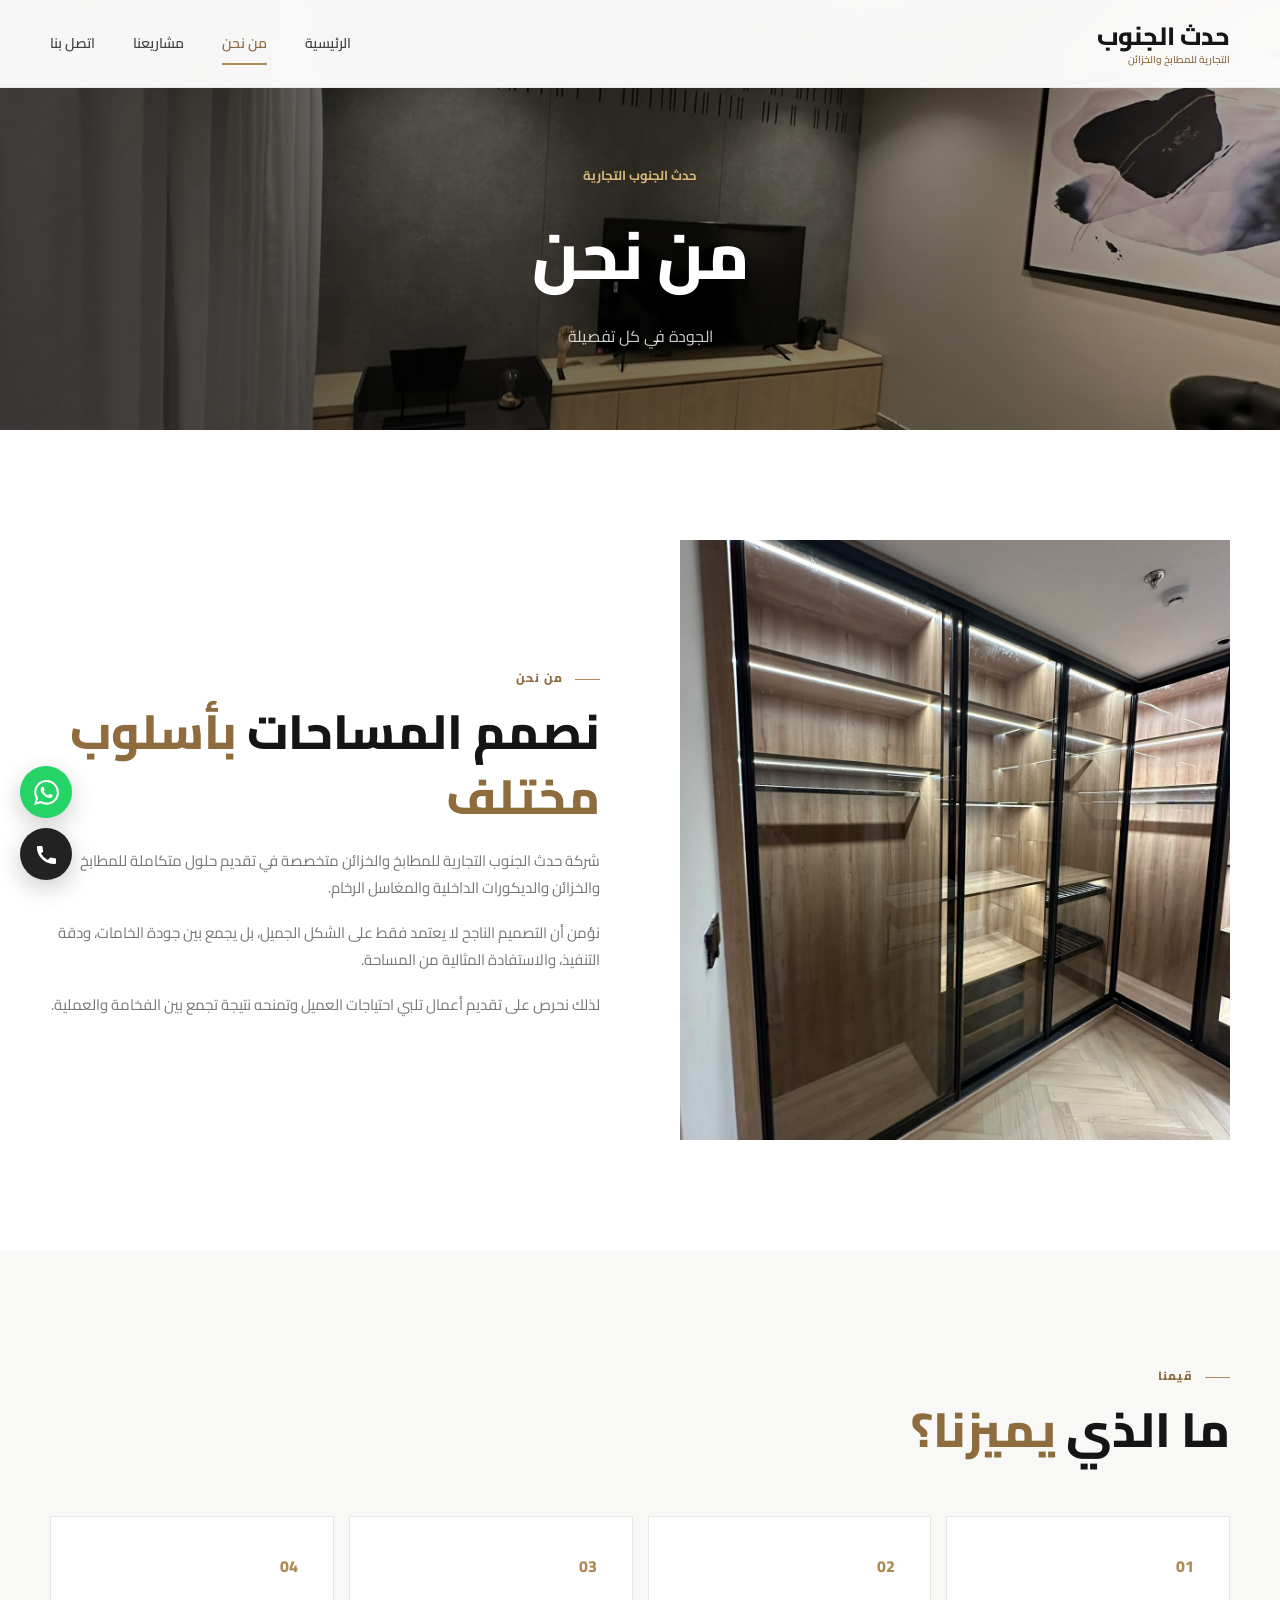
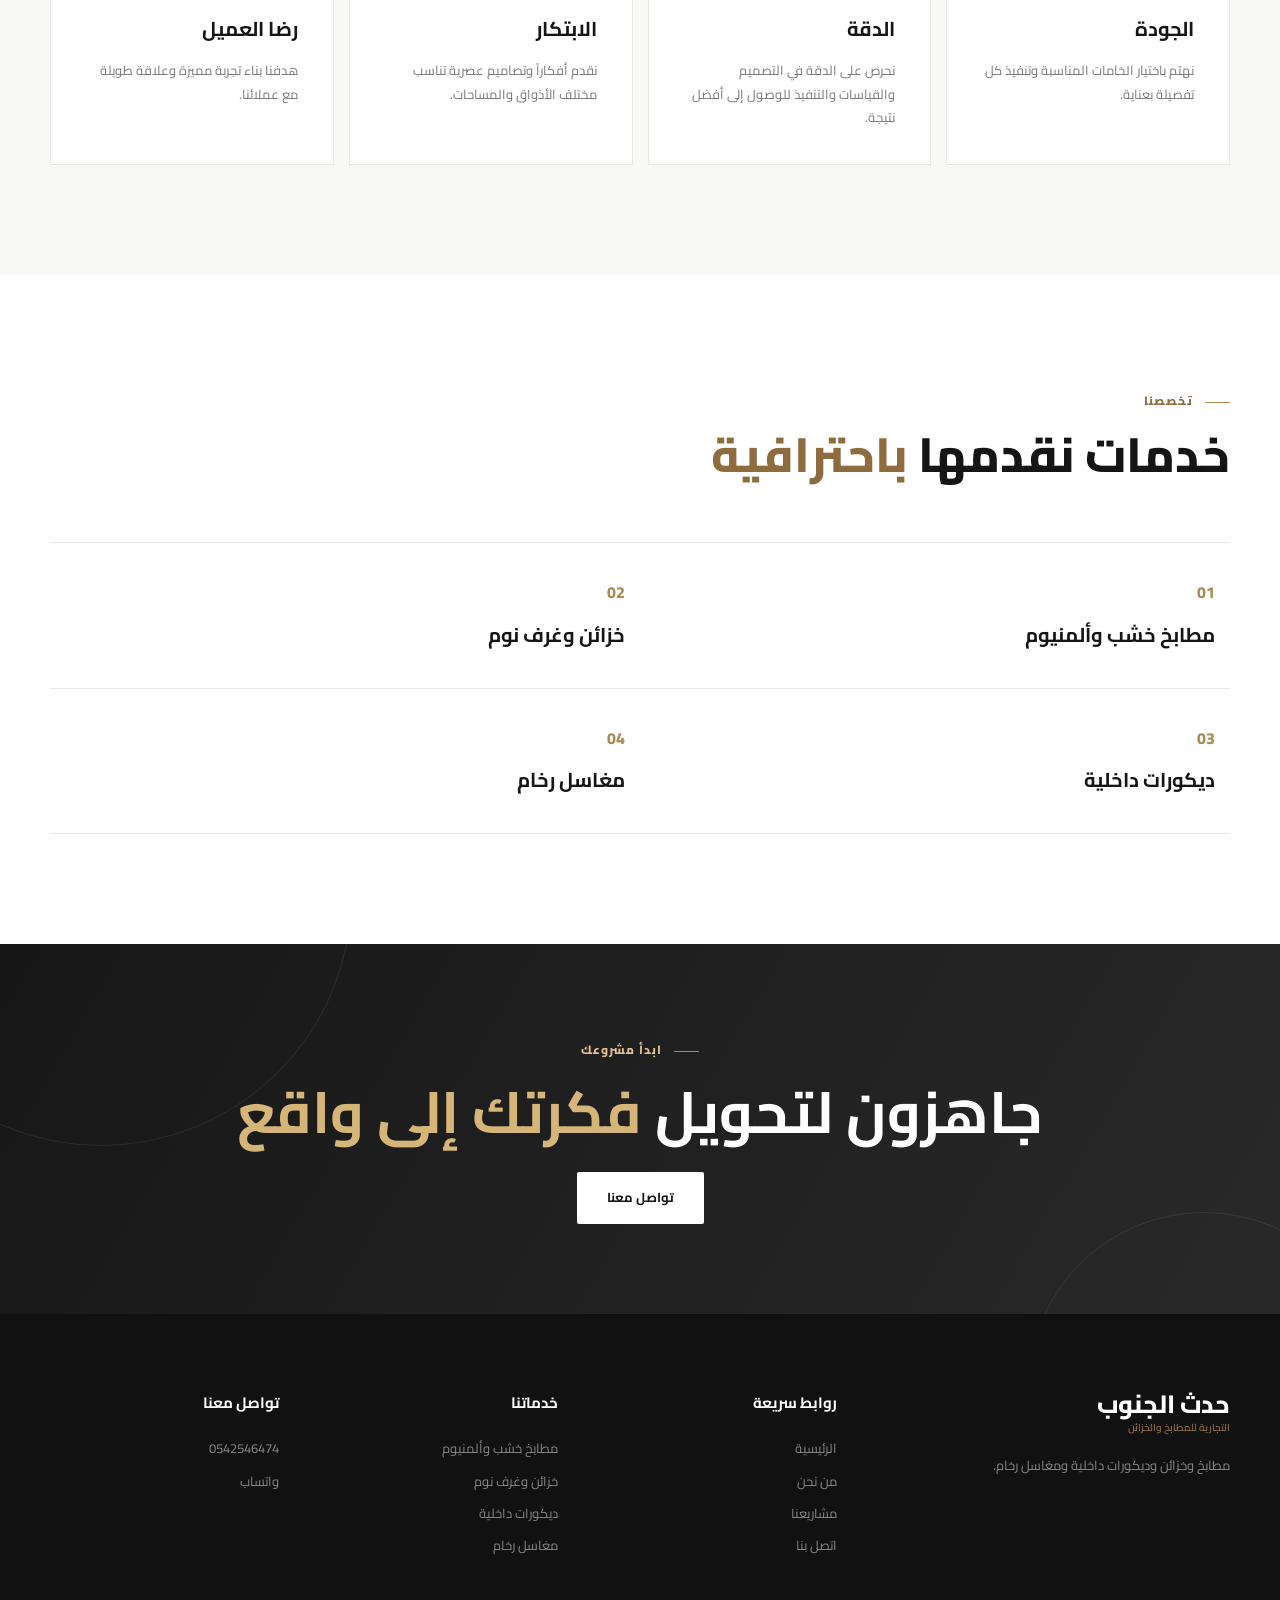
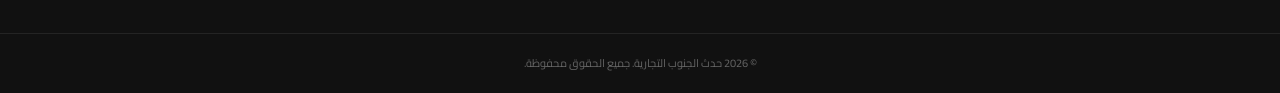
==== commit 7b864df2: "سي" ====
--- a/about.html
+++ b/about.html
@@ -6,11 +6,11 @@
 
   <meta name="viewport" content="width=device-width, initial-scale=1.0">
 
-  <title>من نحن | شركة حدث الجنوب التجارية</title>
+  <title>من نحن | حدث الجنوب التجارية</title>
 
   <meta
     name="description"
-    content="تعرف على شركة شركة حدث الجنوب التجارية للمطابخ والخزائن والديكورات الداخلية."
+    content="تعرف على شركة حدث الجنوب التجارية للمطابخ والخزائن والديكورات الداخلية."
   >
 
   <link rel="stylesheet" href="style.css">
@@ -28,7 +28,7 @@
 
       <a href="index.html" class="logo">
 
-        <span class="logo-main">شركة حدث الجنوب</span>
+        <span class="logo-main">حدث الجنوب</span>
 
         <span class="logo-sub">
           التجارية للمطابخ والخزائن
@@ -69,7 +69,7 @@
 
     <div class="page-hero-content">
 
-      <span>شركة حدث الجنوب التجارية</span>
+      <span>حدث الجنوب التجارية</span>
 
       <h1>من نحن</h1>
 
@@ -90,7 +90,7 @@
 
       <div class="about-image reveal">
 
-        <img src="images/11.jpeg" alt="شركة حدث الجنوب التجارية">
+        <img src="images/11.jpeg" alt="حدث الجنوب التجارية">
 
       </div>
 
@@ -109,7 +109,7 @@
         </h2>
 
         <p>
-          شركة شركة حدث الجنوب التجارية للمطابخ والخزائن متخصصة
+          شركة حدث الجنوب التجارية للمطابخ والخزائن متخصصة
           في تقديم حلول متكاملة للمطابخ والخزائن والديكورات
           الداخلية والمغاسل الرخام.
         </p>
@@ -301,7 +301,7 @@
 
         <div class="logo footer-logo">
 
-          <span class="logo-main">شركة حدث الجنوب</span>
+          <span class="logo-main">حدث الجنوب</span>
 
           <span class="logo-sub">
             التجارية للمطابخ والخزائن
@@ -365,7 +365,7 @@
       <div class="container">
 
         <p>
-          © 2026 شركة حدث الجنوب التجارية. جميع الحقوق محفوظة.
+          © 2026 حدث الجنوب التجارية. جميع الحقوق محفوظة.
         </p>
 
       </div>
